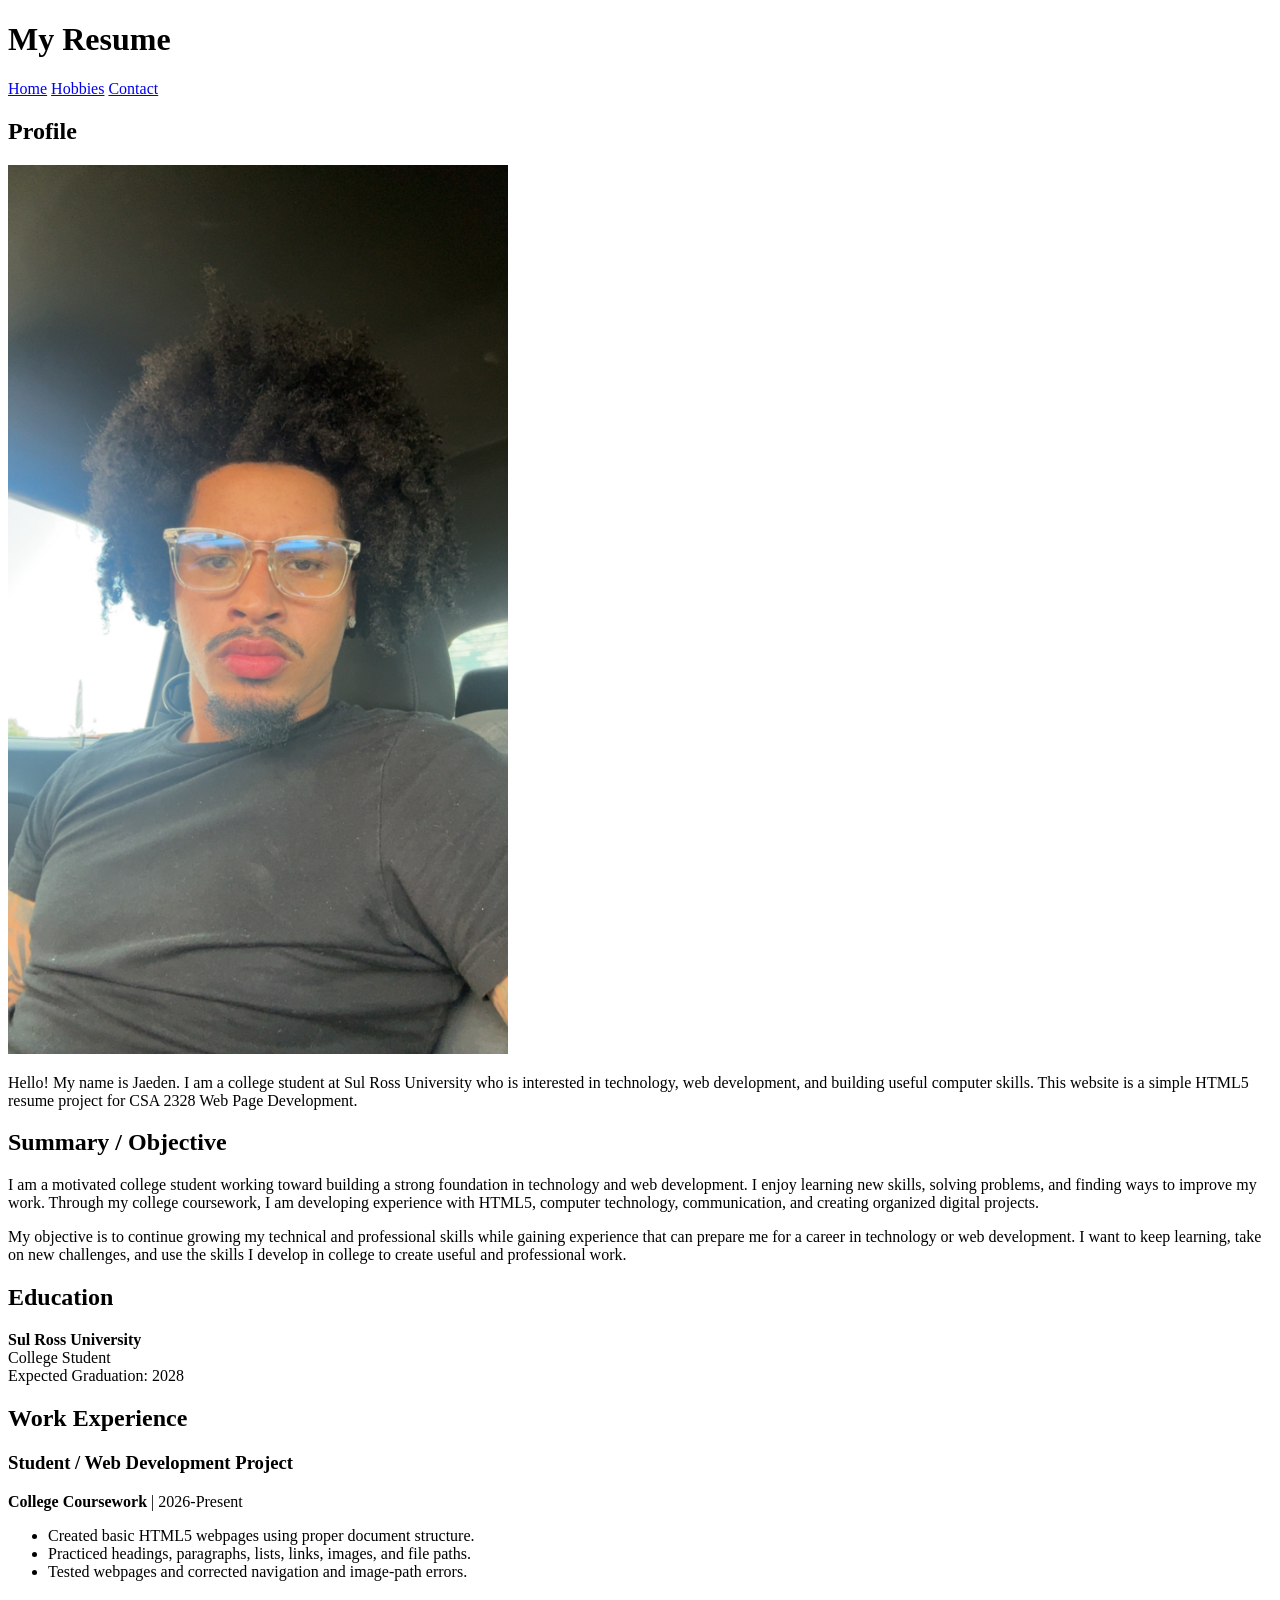
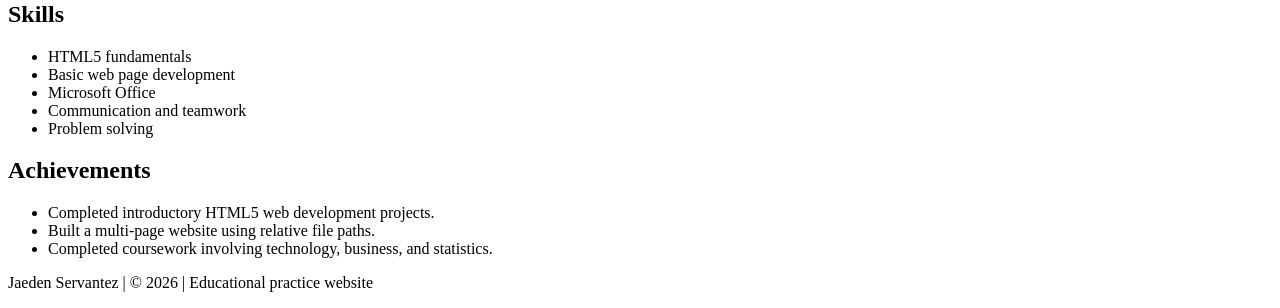
==== csa2328-week3 5/index.html @ be662364 "Add files via upload" ====
<!DOCTYPE html>
<html lang="en">
<head>
    <meta charset="UTF-8">
    <title>My Resume - Home</title>
</head>
<body>
    <header>
        <h1>My Resume</h1>
        <nav>
            <a href="index.html">Home</a>
            <a href="hobbies.html">Hobbies</a>
            <a href="contact.html">Contact</a>
        </nav>
    </header>

    <main>
        <section>
            <h2>Profile</h2>
            <img src="images/profile.jpg" alt="Hiker viewing a mountain and lake landscape" width="500">
            <p>Hello! My name is Jaeden. I am a college student at Sul Ross University who is interested in technology, web development, and building useful computer skills. This website is a simple HTML5 resume project for CSA 2328 Web Page Development.</p>
        </section>

        <section>
            <h2>Summary / Objective</h2>
            <p>I am a motivated college student working toward building a strong foundation in technology and web development. I enjoy learning new skills, solving problems, and finding ways to improve my work. Through my college coursework, I am developing experience with HTML5, computer technology, communication, and creating organized digital projects.</p>
            <p>My objective is to continue growing my technical and professional skills while gaining experience that can prepare me for a career in technology or web development. I want to keep learning, take on new challenges, and use the skills I develop in college to create useful and professional work.</p>
        </section>

        <section>
            <h2>Education</h2>
            <p><strong>Sul Ross University</strong><br>
            College Student<br>
            Expected Graduation: 2028</p>
        </section>

        <section>
            <h2>Work Experience</h2>
            <h3>Student / Web Development Project</h3>
            <p><strong>College Coursework</strong> | 2026-Present</p>
            <ul>
                <li>Created basic HTML5 webpages using proper document structure.</li>
                <li>Practiced headings, paragraphs, lists, links, images, and file paths.</li>
                <li>Tested webpages and corrected navigation and image-path errors.</li>
            </ul>
        </section>

        <section>
            <h2>Skills</h2>
            <ul>
                <li>HTML5 fundamentals</li>
                <li>Basic web page development</li>
                <li>Microsoft Office</li>
                <li>Communication and teamwork</li>
                <li>Problem solving</li>
            </ul>
        </section>

        <section>
            <h2>Achievements</h2>
            <ul>
                <li>Completed introductory HTML5 web development projects.</li>
                <li>Built a multi-page website using relative file paths.</li>
                <li>Completed coursework involving technology, business, and statistics.</li>
            </ul>
        </section>
    </main>

    <footer>
        <p>Jaeden Servantez | &copy; 2026 | Educational practice website</p>
    </footer>
</body>
</html>
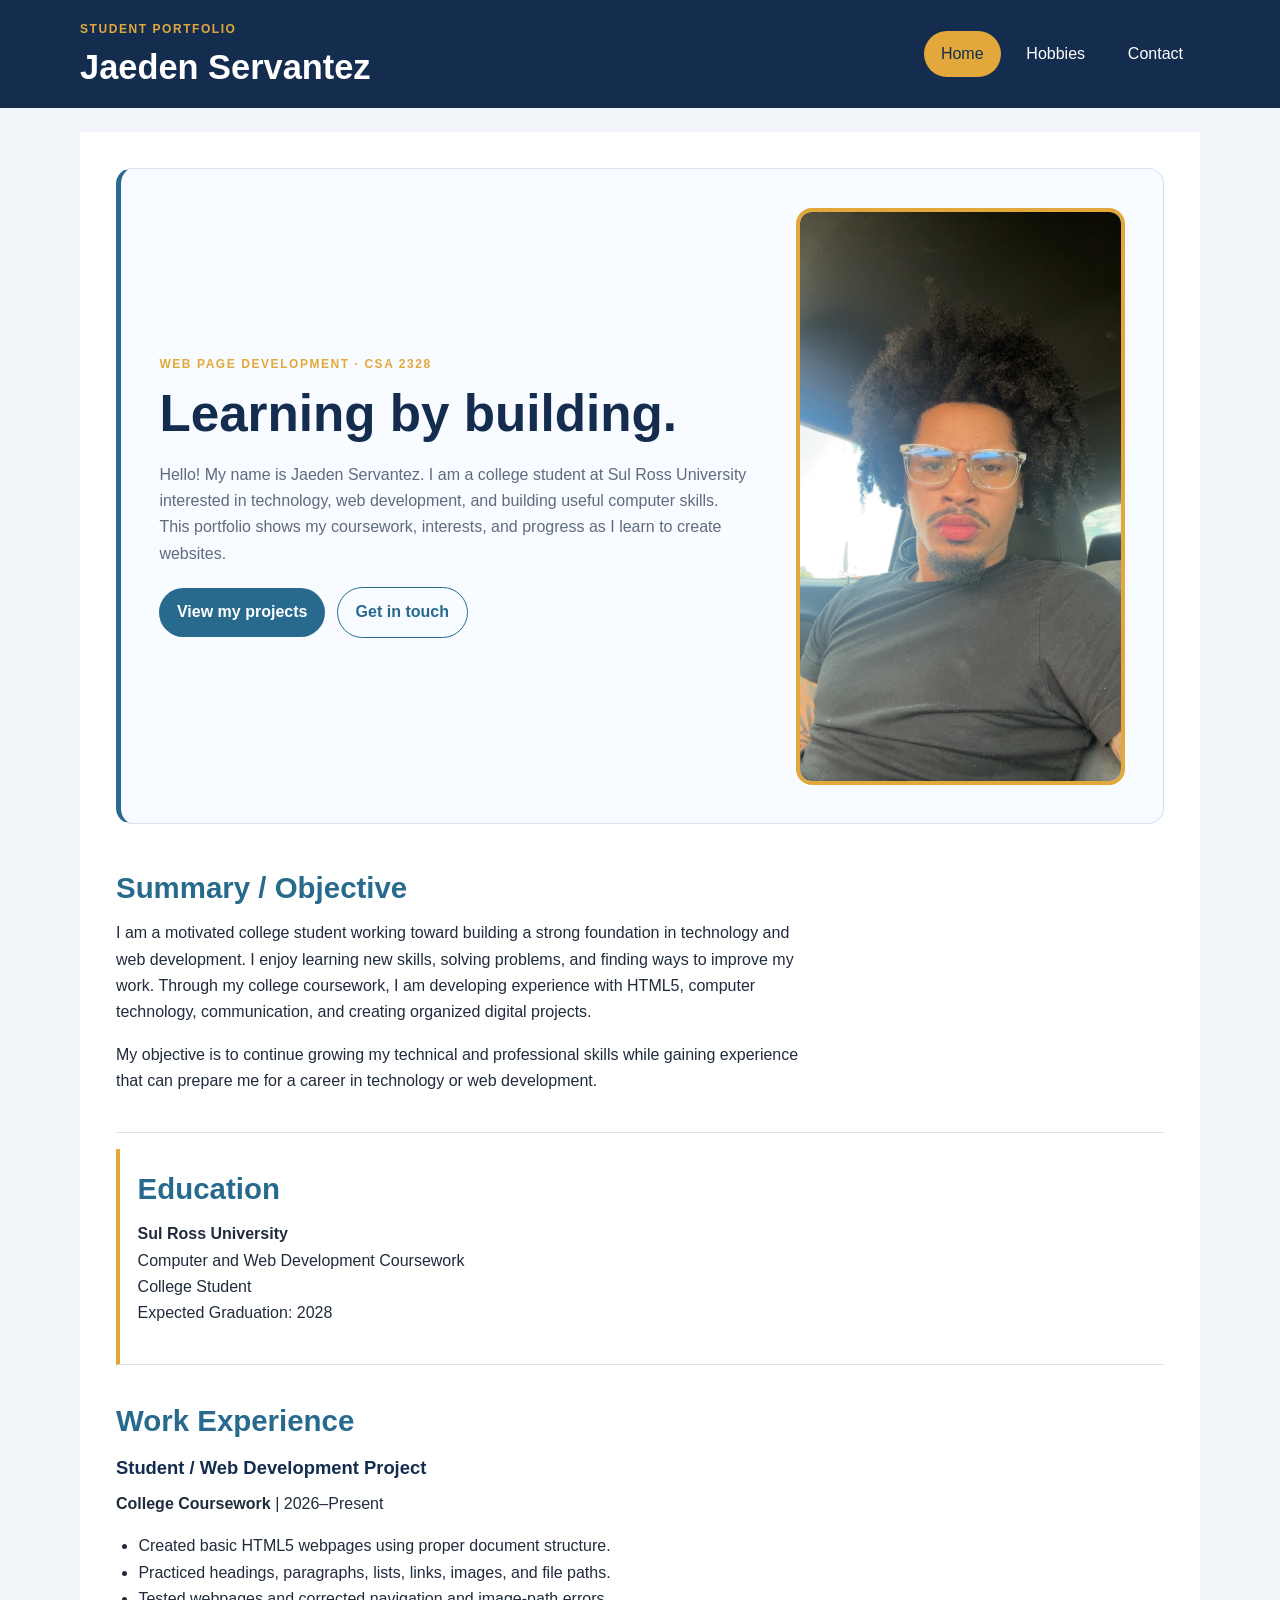
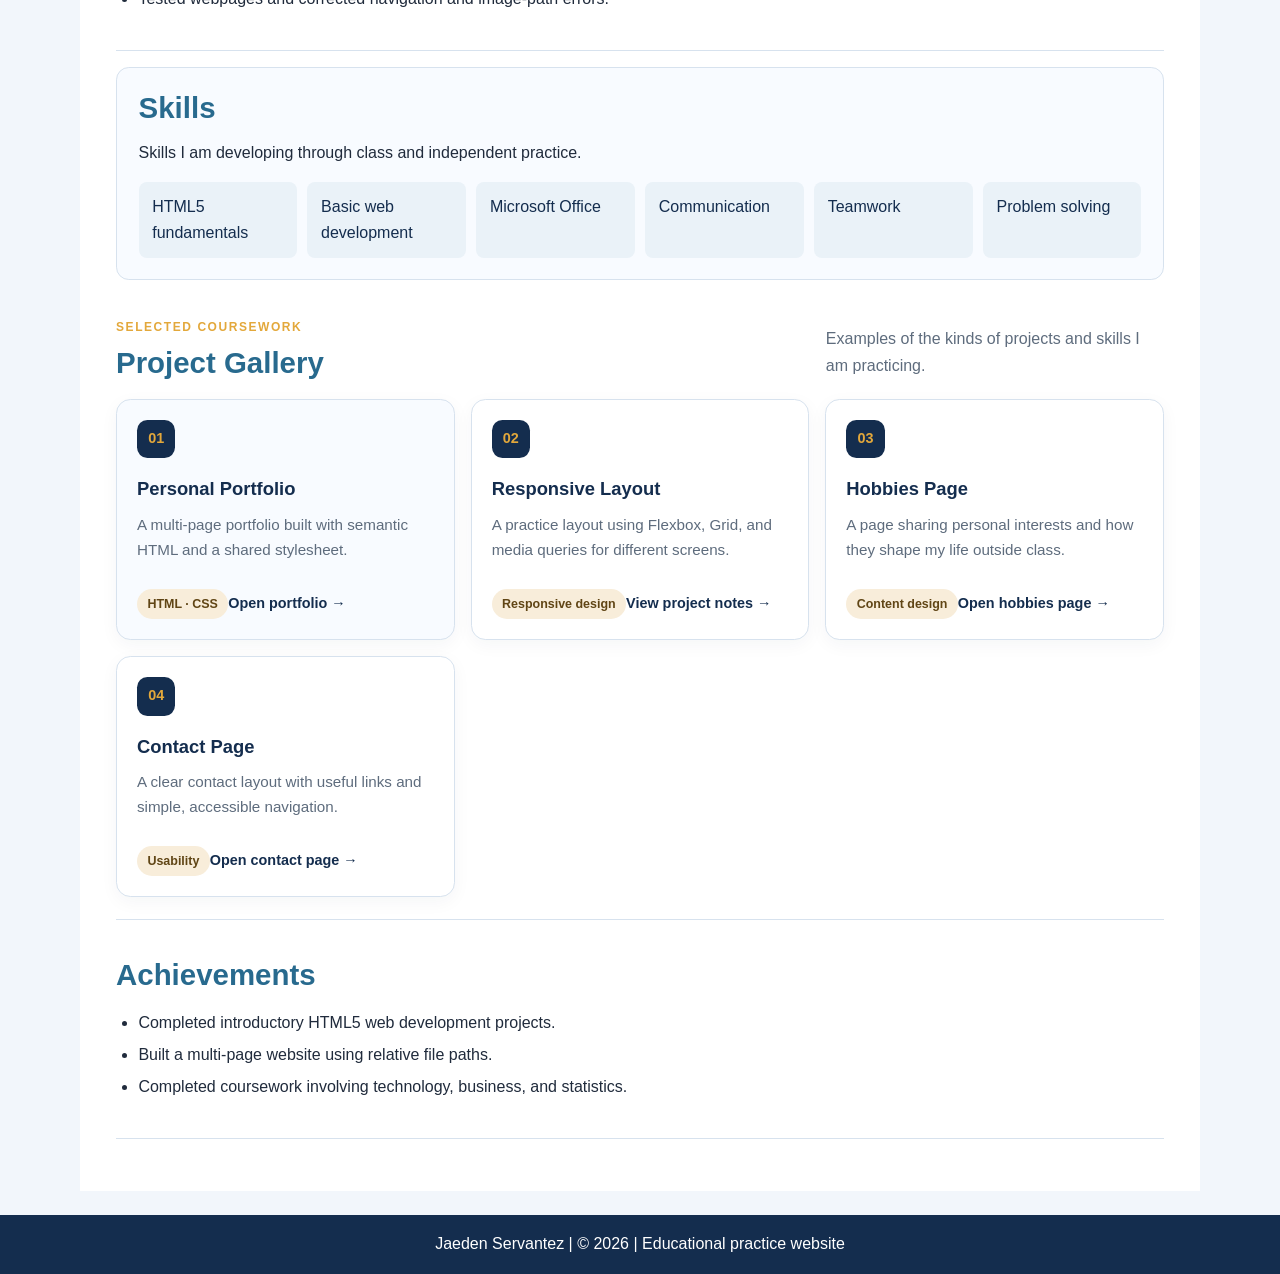
==== commit 0749b08a: "Add files via upload" ====
--- a/csa2328-week3 5/index.html
+++ b/csa2328-week3 5/index.html
@@ -2,72 +2,66 @@
 <html lang="en">
 <head>
     <meta charset="UTF-8">
-    <title>My Resume - Home</title>
+    <meta name="viewport" content="width=device-width, initial-scale=1.0">
+    <meta name="description" content="Portfolio and resume website for Jaeden Servantez.">
+    <title>Jaeden Servantez | Portfolio</title>
+    <link rel="stylesheet" href="style.css">
 </head>
-<body>
-    <header>
-        <h1>My Resume</h1>
-        <nav>
-            <a href="index.html">Home</a>
+<body id="top">
+<header class="site-header">
+    <div class="header-inner">
+        <div class="brand"><p class="eyebrow">STUDENT PORTFOLIO</p><h1>Jaeden Servantez</h1></div>
+        <nav aria-label="Main navigation">
+            <a class="active" href="index.html">Home</a>
             <a href="hobbies.html">Hobbies</a>
             <a href="contact.html">Contact</a>
         </nav>
-    </header>
-
-    <main>
-        <section>
-            <h2>Profile</h2>
-            <img src="images/profile.jpg" alt="Hiker viewing a mountain and lake landscape" width="500">
-            <p>Hello! My name is Jaeden. I am a college student at Sul Ross University who is interested in technology, web development, and building useful computer skills. This website is a simple HTML5 resume project for CSA 2328 Web Page Development.</p>
-        </section>
-
-        <section>
-            <h2>Summary / Objective</h2>
-            <p>I am a motivated college student working toward building a strong foundation in technology and web development. I enjoy learning new skills, solving problems, and finding ways to improve my work. Through my college coursework, I am developing experience with HTML5, computer technology, communication, and creating organized digital projects.</p>
-            <p>My objective is to continue growing my technical and professional skills while gaining experience that can prepare me for a career in technology or web development. I want to keep learning, take on new challenges, and use the skills I develop in college to create useful and professional work.</p>
-        </section>
-
-        <section>
-            <h2>Education</h2>
-            <p><strong>Sul Ross University</strong><br>
-            College Student<br>
-            Expected Graduation: 2028</p>
-        </section>
-
-        <section>
-            <h2>Work Experience</h2>
-            <h3>Student / Web Development Project</h3>
-            <p><strong>College Coursework</strong> | 2026-Present</p>
-            <ul>
-                <li>Created basic HTML5 webpages using proper document structure.</li>
-                <li>Practiced headings, paragraphs, lists, links, images, and file paths.</li>
-                <li>Tested webpages and corrected navigation and image-path errors.</li>
-            </ul>
-        </section>
-
-        <section>
-            <h2>Skills</h2>
-            <ul>
-                <li>HTML5 fundamentals</li>
-                <li>Basic web page development</li>
-                <li>Microsoft Office</li>
-                <li>Communication and teamwork</li>
-                <li>Problem solving</li>
-            </ul>
-        </section>
-
-        <section>
-            <h2>Achievements</h2>
-            <ul>
-                <li>Completed introductory HTML5 web development projects.</li>
-                <li>Built a multi-page website using relative file paths.</li>
-                <li>Completed coursework involving technology, business, and statistics.</li>
-            </ul>
-        </section>
-    </main>
-
-    <footer>
-        <p>Jaeden Servantez | &copy; 2026 | Educational practice website</p>
-    </footer>
+    </div>
+</header>
+<main class="page-shell">
+    <section class="hero intro">
+        <div class="hero-copy">
+            <p class="eyebrow">WEB PAGE DEVELOPMENT · CSA 2328</p>
+            <h2>Learning by building.</h2>
+            <p>Hello! My name is Jaeden Servantez. I am a college student at Sul Ross University interested in technology, web development, and building useful computer skills. This portfolio shows my coursework, interests, and progress as I learn to create websites.</p>
+            <div class="hero-actions"><a class="button button-primary" href="#projects">View my projects</a><a class="button button-secondary" href="contact.html">Get in touch</a></div>
+        </div>
+        <img class="profile-photo" src="images/profile.jpg" alt="Photo of Jaeden Servantez">
+    </section>
+    <section class="content-section">
+        <h2>Summary / Objective</h2>
+        <p>I am a motivated college student working toward building a strong foundation in technology and web development. I enjoy learning new skills, solving problems, and finding ways to improve my work. Through my college coursework, I am developing experience with HTML5, computer technology, communication, and creating organized digital projects.</p>
+        <p>My objective is to continue growing my technical and professional skills while gaining experience that can prepare me for a career in technology or web development.</p>
+    </section>
+    <section id="education" class="content-section">
+        <h2>Education</h2>
+        <p><strong>Sul Ross University</strong><br>Computer and Web Development Coursework<br>College Student<br>Expected Graduation: 2028</p>
+    </section>
+    <section class="content-section">
+        <h2>Work Experience</h2>
+        <h3>Student / Web Development Project</h3>
+        <p><strong>College Coursework</strong> | 2026–Present</p>
+        <ul><li>Created basic HTML5 webpages using proper document structure.</li><li>Practiced headings, paragraphs, lists, links, images, and file paths.</li><li>Tested webpages and corrected navigation and image-path errors.</li></ul>
+    </section>
+    <section class="content-section skills-section">
+        <h2>Skills</h2>
+        <p>Skills I am developing through class and independent practice.</p>
+        <ul class="skill-list"><li>HTML5 fundamentals</li><li>Basic web development</li><li>Microsoft Office</li><li>Communication</li><li>Teamwork</li><li>Problem solving</li></ul>
+    </section>
+    <section id="projects" class="content-section projects-section">
+        <div class="section-heading"><div><p class="eyebrow">SELECTED COURSEWORK</p><h2>Project Gallery</h2></div><p>Examples of the kinds of projects and skills I am practicing.</p></div>
+        <div class="project-grid">
+            <a class="project-link project-featured-link" href="index.html#top" aria-label="Open the personal portfolio home page"><article class="project-card project-featured"><span class="project-number">01</span><div><h3>Personal Portfolio</h3><p>A multi-page portfolio built with semantic HTML and a shared stylesheet.</p><span class="tag">HTML · CSS</span><span class="project-cta">Open portfolio →</span></div></article></a>
+            <a class="project-link" href="README.md" aria-label="Read about the responsive layout project"><article class="project-card"><span class="project-number">02</span><div><h3>Responsive Layout</h3><p>A practice layout using Flexbox, Grid, and media queries for different screens.</p><span class="tag">Responsive design</span><span class="project-cta">View project notes →</span></div></article></a>
+            <a class="project-link" href="hobbies.html" aria-label="Open the hobbies page"><article class="project-card"><span class="project-number">03</span><div><h3>Hobbies Page</h3><p>A page sharing personal interests and how they shape my life outside class.</p><span class="tag">Content design</span><span class="project-cta">Open hobbies page →</span></div></article></a>
+            <a class="project-link" href="contact.html" aria-label="Open the contact page"><article class="project-card"><span class="project-number">04</span><div><h3>Contact Page</h3><p>A clear contact layout with useful links and simple, accessible navigation.</p><span class="tag">Usability</span><span class="project-cta">Open contact page →</span></div></article></a>
+        </div>
+    </section>
+    <section class="content-section">
+        <h2>Achievements</h2>
+        <ul class="achievement-list"><li>Completed introductory HTML5 web development projects.</li><li>Built a multi-page website using relative file paths.</li><li>Completed coursework involving technology, business, and statistics.</li></ul>
+    </section>
+</main>
+<footer><p>Jaeden Servantez | © 2026 | Educational practice website</p></footer>
 </body>
-</html>
+</html>
--- a/csa2328-week3 5/style.css
+++ b/csa2328-week3 5/style.css
@@ -0,0 +1,81 @@
+/* Base styles: shared color palette, typography, and box sizing */
+:root { --navy: #142d4e; --blue: #286a8e; --gold: #e3a83b; --ink: #202b3c; --muted: #5e6c7d; --paper: #ffffff; --wash: #f2f6fb; --line: #d7e2ee; }
+* { box-sizing: border-box; }
+html { scroll-behavior: smooth; }
+body { background: var(--wash); color: var(--ink); font-family: Arial, Helvetica, sans-serif; font-size: 1rem; line-height: 1.65; margin: 0; }
+a { color: var(--blue); }
+.site-header { background: var(--navy); color: var(--paper); padding: 1.25rem 5%; }
+.header-inner { align-items: center; display: flex; justify-content: space-between; gap: 1.5rem; max-width: 1120px; margin: 0 auto; }
+.brand h1 { font-size: clamp(1.6rem, 3vw, 2.15rem); line-height: 1.2; margin: 0; }
+.eyebrow { color: var(--gold); font-size: .75rem; font-weight: 700; letter-spacing: .13em; margin: 0 0 .45rem; text-transform: uppercase; }
+nav { align-items: center; display: flex; flex-wrap: wrap; gap: .55rem; justify-content: flex-end; }
+nav a { border: 1px solid transparent; border-radius: 999px; color: var(--paper); display: inline-block; padding: .55rem 1rem; text-decoration: none; transition: background-color .2s ease, color .2s ease; }
+nav a:hover, nav a:focus-visible, nav a.active { background: var(--gold); color: var(--navy); outline: none; }
+.page-shell { background: var(--paper); margin: 1.5rem auto; max-width: 1120px; padding: clamp(1rem, 3vw, 2.25rem); width: calc(100% - 2rem); }
+h2 { color: var(--blue); font-size: clamp(1.45rem, 2.3vw, 1.85rem); line-height: 1.25; margin: 0 0 .85rem; }
+h3 { color: var(--navy); font-size: 1.15rem; margin: 0 0 .45rem; }
+p { margin-top: 0; }
+.hero { align-items: center; background: #f8fbff; border: 1px solid var(--line); border-left: 5px solid var(--blue); border-radius: 1rem; display: flex; gap: clamp(1.5rem, 4vw, 3rem); justify-content: space-between; margin-bottom: 1.5rem; padding: clamp(1.2rem, 3vw, 2.5rem); }
+.hero-copy { flex: 1 1 58%; min-width: 0; }
+.hero-copy h2 { color: var(--navy); font-size: clamp(2rem, 4vw, 3.2rem); margin-bottom: 1rem; }
+.hero-copy p:not(.eyebrow) { color: var(--muted); max-width: 650px; }
+.profile-photo { border: 4px solid var(--gold); border-radius: 1rem; display: block; flex: 0 1 280px; height: auto; max-width: 34%; object-fit: cover; }
+.hero-actions { align-items: center; display: flex; flex-wrap: wrap; gap: .75rem; margin-top: 1.25rem; }
+.button { border-radius: 999px; display: inline-block; font-weight: 700; padding: .7rem 1.1rem; text-decoration: none; }
+.button-primary { background: var(--blue); color: var(--paper); }
+.button-secondary { border: 1px solid var(--blue); color: var(--blue); }
+.button:hover, .button:focus-visible { box-shadow: 0 0 0 3px #e3a83b66; }
+.content-section { border-bottom: 1px solid var(--line); margin-bottom: 1rem; padding: 1.35rem 0; }
+.content-section p, .content-section li { max-width: 78ch; }
+#education { border-left: 4px solid var(--gold); padding-left: 1.1rem; }
+main ul { padding-left: 1.4rem; }
+.skills-section { background: #f8fbff; border: 1px solid var(--line); border-radius: .8rem; padding: 1.35rem; }
+.skill-list { align-items: stretch; display: flex; flex-wrap: wrap; gap: .65rem; list-style: none; margin: 1rem 0 0; padding: 0; }
+.skill-list li { background: #eaf2f8; border-radius: .5rem; color: var(--navy); flex: 1 1 150px; padding: .7rem .85rem; }
+.section-heading { align-items: end; display: flex; gap: 1.5rem; justify-content: space-between; margin-bottom: 1.1rem; }
+.section-heading h2 { margin-bottom: 0; }
+.section-heading > p { color: var(--muted); margin-bottom: .15rem; max-width: 38ch; }
+.project-grid { display: grid; gap: 1rem; grid-auto-rows: minmax(180px, auto); grid-template-columns: repeat(3, minmax(0, 1fr)); }
+.project-link { color: inherit; display: block; min-width: 0; text-decoration: none; border-radius: .9rem; }
+.project-link:focus-visible { outline: 3px solid var(--gold); outline-offset: 4px; }
+.project-card { background: #fff; border: 1px solid var(--line); border-radius: .9rem; display: flex; flex-direction: column; gap: 1rem; height: 100%; min-width: 0; padding: 1.25rem; box-shadow: 0 5px 18px #142d4e0b; transition: transform .18s ease, box-shadow .18s ease, border-color .18s ease; }
+.project-link:hover .project-card, .project-link:focus-visible .project-card { border-color: var(--gold); box-shadow: 0 10px 25px #142d4e18; transform: translateY(-3px); }
+.project-cta { color: var(--navy); display: inline-block; font-size: .9rem; font-weight: 700; margin-top: .85rem; }
+.project-card p { color: var(--muted); font-size: .95rem; margin-bottom: 1rem; }
+.project-number { align-items: center; background: var(--navy); border-radius: .65rem; color: var(--gold); display: flex; font-size: .9rem; font-weight: 700; height: 2.4rem; justify-content: center; width: 2.4rem; }
+.project-featured { background: #f8fbff; grid-column: span 2; }
+.tag { background: #f8edda; border-radius: 999px; color: #604515; display: inline-block; font-size: .78rem; font-weight: 700; padding: .3rem .65rem; }
+.achievement-list li { margin-bottom: .35rem; }
+footer { background: var(--navy); color: var(--paper); padding: 1rem 5%; text-align: center; }
+footer p { margin: 0; }
+/* Medium screens: stack the header and use two gallery columns */
+@media (max-width: 850px) {
+  .header-inner { align-items: flex-start; flex-direction: column; gap: 1rem; }
+  nav { justify-content: flex-start; width: 100%; }
+  .page-shell { width: calc(100% - 1.5rem); }
+  .hero { gap: 1.5rem; }
+  .profile-photo { flex-basis: 220px; max-width: 34%; }
+  .project-grid { grid-template-columns: repeat(2, minmax(0, 1fr)); }
+  .project-featured { grid-column: span 2; }
+  .section-heading { align-items: flex-start; flex-direction: column; gap: .5rem; }
+}
+/* Narrow mobile screens: stack content and make every card fit one column */
+@media (max-width: 520px) {
+  body { font-size: .96rem; }
+  .site-header { padding: 1rem; }
+  .header-inner { gap: .85rem; }
+  nav { gap: .35rem; }
+  nav a { padding: .45rem .75rem; }
+  .page-shell { margin: .75rem auto; padding: 1rem; width: calc(100% - 1rem); }
+  .hero { align-items: flex-start; flex-direction: column-reverse; gap: 1rem; padding: 1rem; }
+  .profile-photo { flex: 0 1 auto; max-width: 170px; width: 45%; }
+  .hero-copy h2 { font-size: 2rem; }
+  .hero-actions { align-items: stretch; flex-direction: column; }
+  .button { text-align: center; }
+  .content-section { padding: 1rem 0; }
+  .skills-section { padding: 1rem; }
+  .skill-list li { flex-basis: 100%; }
+  .project-grid { grid-template-columns: minmax(0, 1fr); grid-auto-rows: auto; }
+  .project-featured { grid-column: auto; }
+  .project-card { padding: 1rem; }
+}
